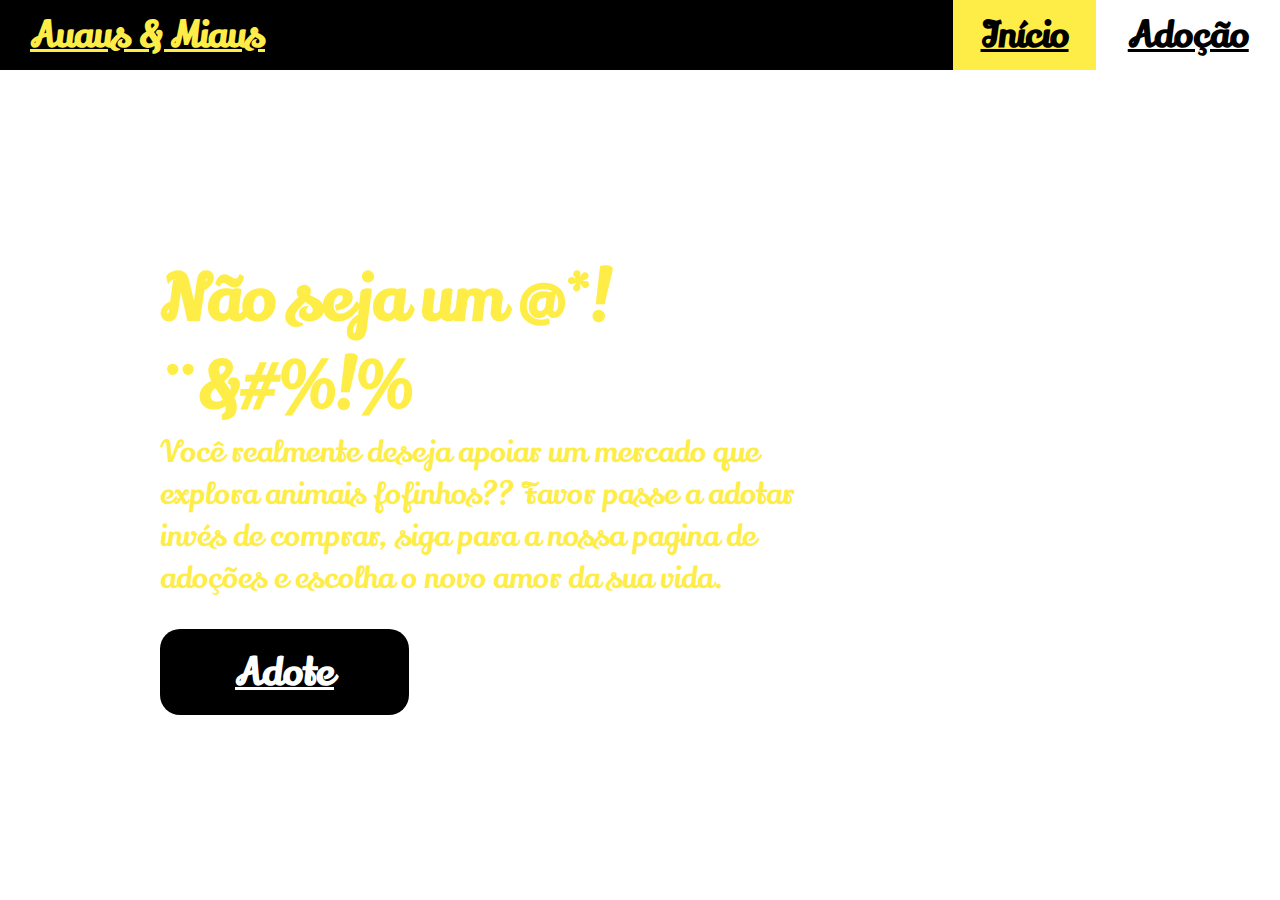
==== index.html @ 2bbce3ed "frist commit - primeiro upload" ====
<!DOCTYPE html>
<html lang="en">
<head>
    <meta charset="UTF-8">
    <meta http-equiv="X-UA-Compatible" content="IE=edge">
    <meta name="viewport" content="width=device-width, initial-scale=1.0">
    <link rel="preconnect" href="https://fonts.googleapis.com">
    <link rel="preconnect" href="https://fonts.gstatic.com" crossorigin>
    <link href="https://fonts.googleapis.com/css2?family=Lily+Script+One&display=swap" rel="stylesheet">
    <link rel="stylesheet" href="resilia pet.css">
    
    <title>Resilia Pet</title>
</head>
<body>
    <header class="header">
        <nav class="navH">
            <a class="nahH nav01" href=""><strong>Auaus & Miaus</strong></a>

            <a class="nahH nav02" href=""><strong>Início</strong></a>
            <a class="nahH nav03" href="./adocao.html"><strong>Adoção</strong></a>
        </nav>
    </header>

    <section class="inicio">
        <h1>Não seja um @*!¨&#%!%</h1>

        <p>
            Você realmente deseja apoiar um mercado que explora animais fofinhos??
            Favor passe a adotar invés de comprar, siga para a nossa pagina de adoções
            e escolha o novo amor da sua vida.
        </p>

        <button><a class="adote" href="./adocao.html"><strong>Adote</strong></a></button>
    </section>
</body>
</html>
---- resilia pet.css ----
*,*::after,*::before{

}
*{
    margin: 0;
    padding: 0;
    box-sizing: border-box;
    font-family: 'Lily Script One';
}

html,body{
    width: 100%;
    height: 100%;
}
body{
    display: grid;
    grid-template-columns: repeat(8, 1fr);
    grid-template-rows: repeat(8, auto);
    background-image: url(./background.jfif);
    background-size: cover;
    width: 100%;
    height: 100%;
}

.header{
    font-size: 36px;
    background-color: #000000;
    grid-column: 1/9;
    grid-row: inherit;
    height: 70px;
}

.navH{
    display: flex;
    height: 70px;
    justify-content: space-around;
    color: #000000;
    display: flex;
    align-items: center;
}

.nav01{
    width: 75%;
    padding-left: 30px;
    height: 70px;
    display: flex;
    align-items: center;
    color: #ffed47;
}

.nav02{
    background-color: #ffed47;
    width: 145px;
    height: 70px;
    display: flex;
    justify-content: center;
    align-items: center;
    color: #000000;
}

.nav03{
    background-color: #FFFFFF;
    width: 185px;
    height: 70px;
    display: flex;
    justify-content: center;
    align-items: center;
    color: #000000;
}

.inicio{
    color: #ffed47;
    grid-column: 2/6;
    grid-row: 5/9;
}

.inicio>h1{
    font-size: 64px;
}

.inicio>p{
    font-size: 30px;
}

.inicio>button{
    background-color: #000000;
    width: 249px;
    height: 86px;
    border: #000000;
    border-radius: 20px;
    margin-top: 30px;
}

.adote{
    font-size: 38px;
    color: #FFFFFF;
}
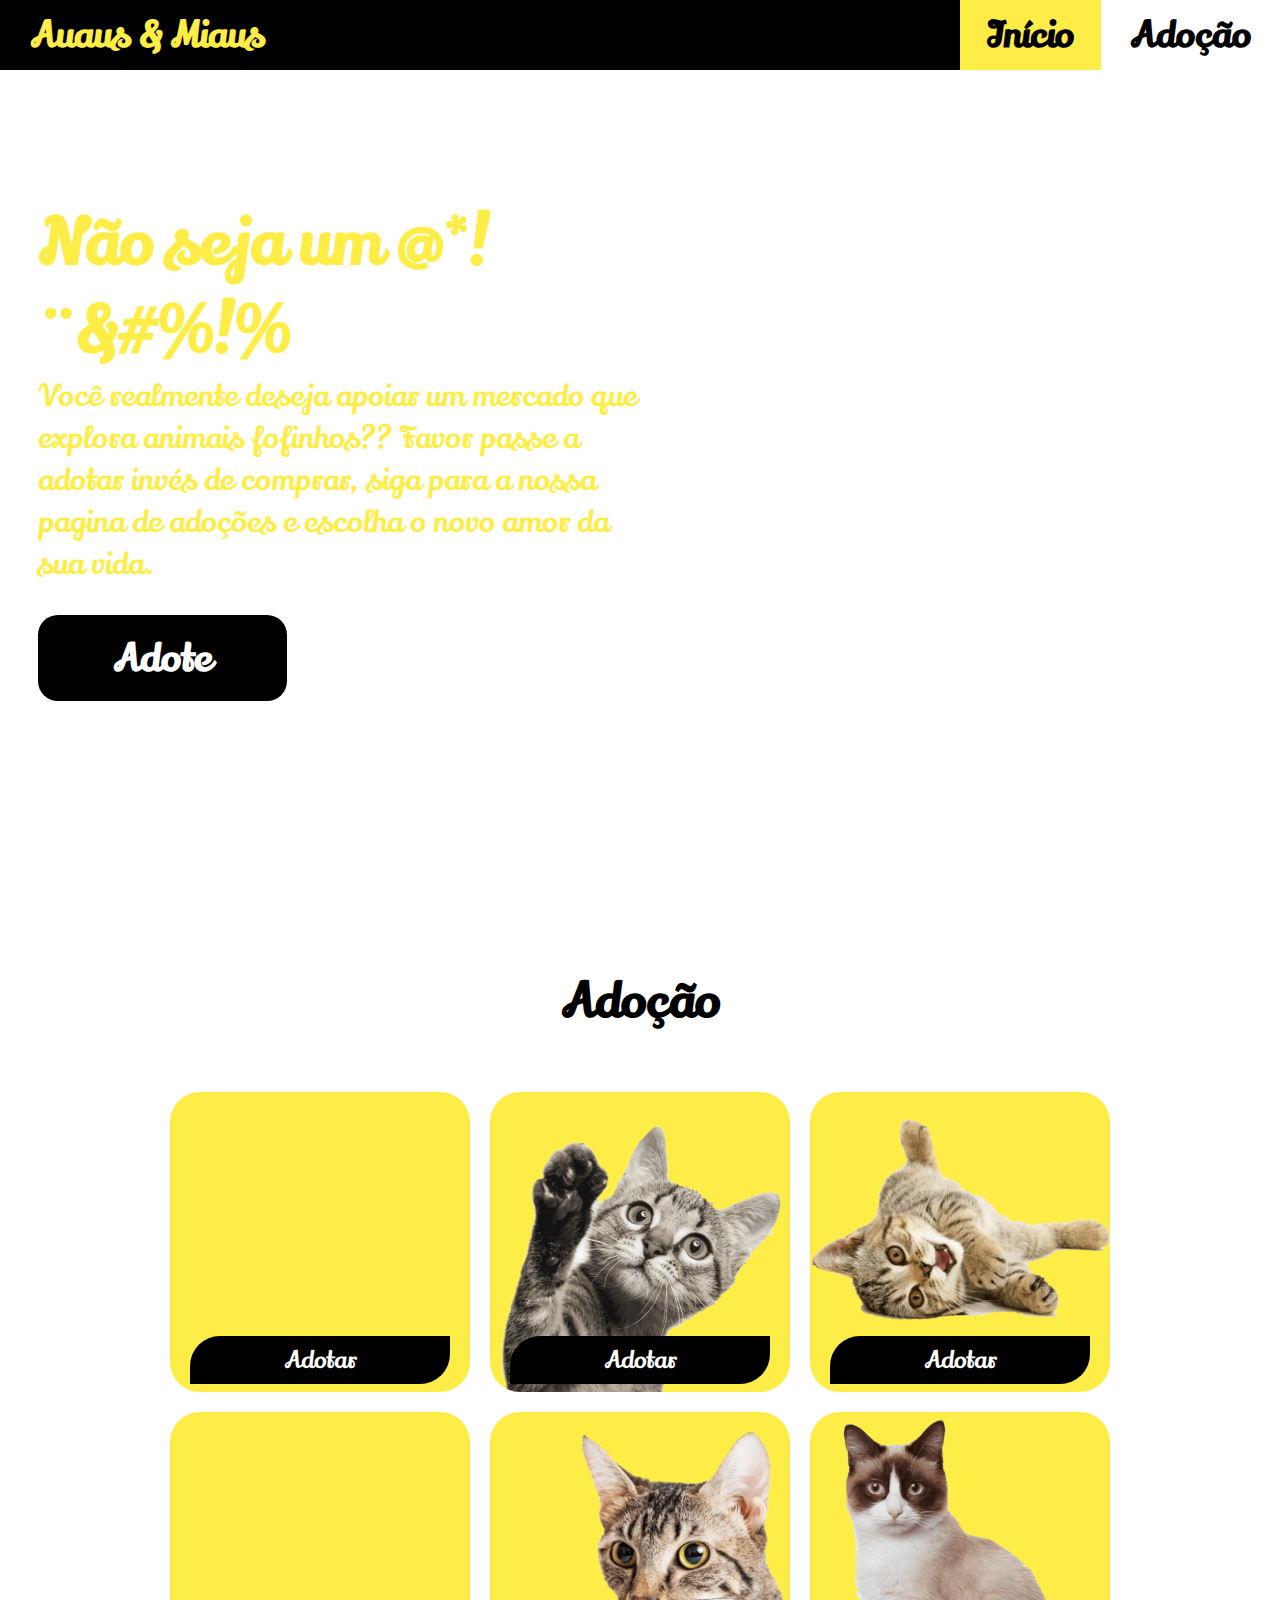
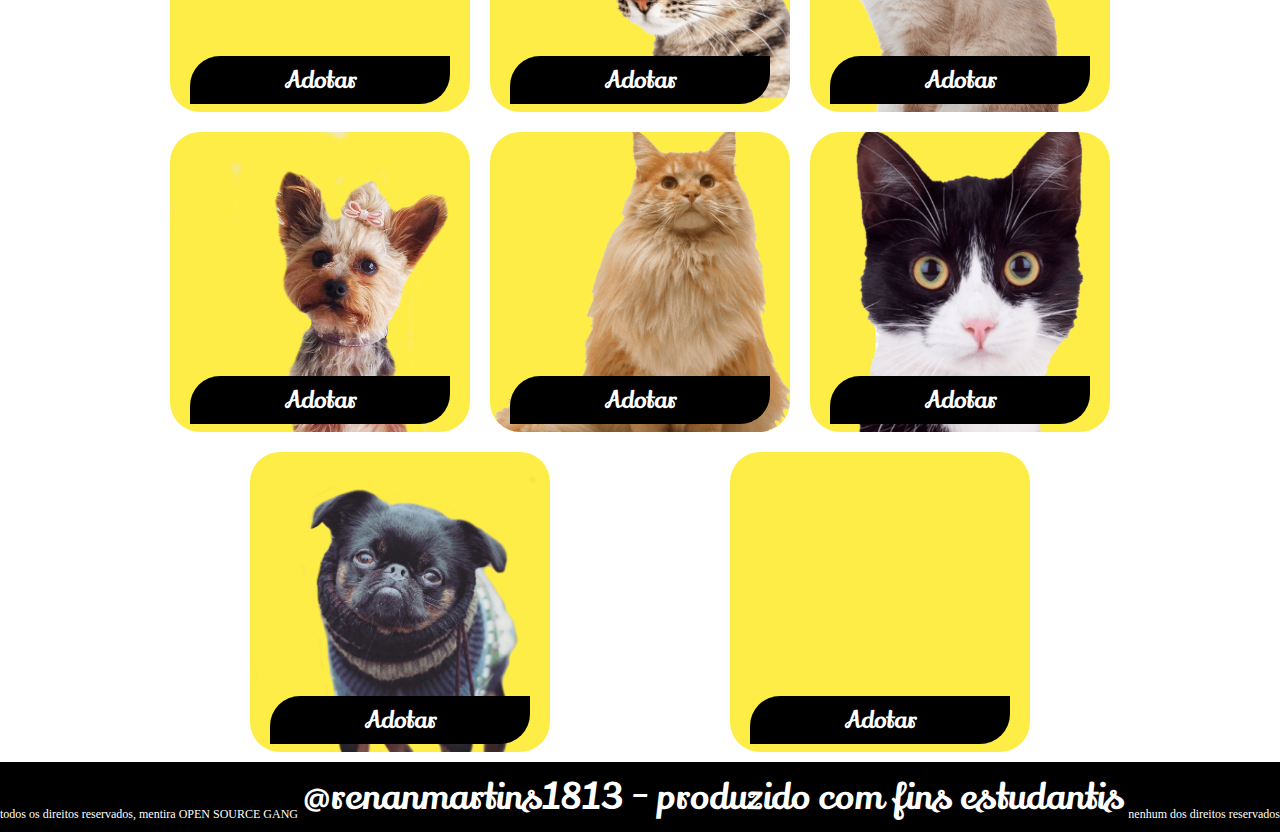
==== commit fd0078d2: "orgnizando pastas" ====
--- a/index.html
+++ b/index.html
@@ -1,36 +1,109 @@
-<!DOCTYPE html>
-<html lang="en">
-<head>
-    <meta charset="UTF-8">
-    <meta http-equiv="X-UA-Compatible" content="IE=edge">
-    <meta name="viewport" content="width=device-width, initial-scale=1.0">
-    <link rel="preconnect" href="https://fonts.googleapis.com">
-    <link rel="preconnect" href="https://fonts.gstatic.com" crossorigin>
-    <link href="https://fonts.googleapis.com/css2?family=Lily+Script+One&display=swap" rel="stylesheet">
-    <link rel="stylesheet" href="resilia pet.css">
-    
-    <title>Resilia Pet</title>
-</head>
-<body>
-    <header class="header">
-        <nav class="navH">
-            <a class="nahH nav01" href=""><strong>Auaus & Miaus</strong></a>
-
-            <a class="nahH nav02" href=""><strong>Início</strong></a>
-            <a class="nahH nav03" href="./adocao.html"><strong>Adoção</strong></a>
-        </nav>
-    </header>
-
-    <section class="inicio">
-        <h1>Não seja um @*!¨&#%!%</h1>
-
-        <p>
-            Você realmente deseja apoiar um mercado que explora animais fofinhos??
-            Favor passe a adotar invés de comprar, siga para a nossa pagina de adoções
-            e escolha o novo amor da sua vida.
-        </p>
-
-        <button><a class="adote" href="./adocao.html"><strong>Adote</strong></a></button>
-    </section>
-</body>
+<!DOCTYPE html>
+<html lang="en">
+<head>
+    <meta charset="UTF-8">
+    <meta http-equiv="X-UA-Compatible" content="IE=edge">
+    <meta name="viewport" content="width=device-width, initial-scale=1.0">
+    <link rel="preconnect" href="https://fonts.googleapis.com">
+    <link rel="preconnect" href="https://fonts.gstatic.com" crossorigin>
+    <link href="https://fonts.googleapis.com/css2?family=Lily+Script+One&display=swap" rel="stylesheet">
+    <link rel="stylesheet" href="./css/style.css">
+    <link rel="stylesheet" href="./css/media.css">
+    
+    <title>Resilia Pet</title>
+</head>
+<body>
+    <main>
+        <div class="div01">
+        <header class="header">
+            <a class="nahH nav01" href=""><strong>Auaus & Miaus</strong></a>
+            <p>Menu</p>
+            <nav class="navH">
+                
+
+                <a class="nahH nav02 fundoRGB" href=""><strong>Início</strong></a>
+                <a class="nahH nav03  fundoRGB" href="#adocao"><strong>Adoção</strong></a>
+            </nav>
+        </header>
+
+        <section class="inicio">
+            <h1>Não seja um @*!¨&#%!%</h1>
+
+            <p>
+                Você realmente deseja apoiar um mercado que explora animais fofinhos??
+                Favor passe a adotar invés de comprar, siga para a nossa pagina de adoções
+                e escolha o novo amor da sua vida.
+            </p>
+
+            <button class="fundoRGB"><a class="adote" href="#adocao"><strong>Adote</strong></a></button>
+        </section>
+        </div>
+    </main>
+
+    <section class="adocao" id="adocao">
+        <h2><strong>Adoção</strong></h2>
+        <div class="pets">
+            <div class="tables pet01">
+                <h2 class="petName">Nome</h2>
+                <p class="petDesc">Lorem ipsum dolor sit amet, consectetur adipiscing elit.</p>
+                <button class="adotar02 fundoRGB">Adotar</button>
+            </div>
+            <div class="tables  pet02">
+                <h2 class="petName">Nome</h2>
+                <p class="petDesc">Lorem ipsum dolor sit amet, consectetur adipiscing elit.</p>
+                <button class="adotar02 fundoRGB">Adotar</button>
+            </div>
+            <div class="tables pet03">
+                <h2 class="petName">Nome</h2>
+                <p class="petDesc">Lorem ipsum dolor sit amet, consectetur adipiscing elit.</p>
+                <button class="adotar02 fundoRGB">Adotar</button>
+            </div>
+            <div class="tables pet04">
+                <h2 class="petName">Nome</h2>
+                <p class="petDesc">Lorem ipsum dolor sit amet, consectetur adipiscing elit.</p>
+                <button class="adotar02 fundoRGB">Adotar</button>
+            </div>
+            <div class="tables pet05">
+                <h2 class="petName">Nome</h2>
+                <p class="petDesc">Lorem ipsum dolor sit amet, consectetur adipiscing elit.</p>
+                <button class="adotar02 fundoRGB">Adotar</button>
+            </div>
+            <div class="tables pet06">
+                <h2 class="petName">Nome</h2>
+                <p class="petDesc">Lorem ipsum dolor sit amet, consectetur adipiscing elit.</p>
+                <button class="adotar02 fundoRGB">Adotar</button>
+            </div>
+            <div class="tables pet07">
+                <h2 class="petName">Nome</h2>
+                <p class="petDesc">Lorem ipsum dolor sit amet, consectetur adipiscing elit.</p>
+                <button class="adotar02 fundoRGB">Adotar</button>
+            </div>
+            <div class="tables pet08">
+                <h2 class="petName">Nome</h2>
+                <p class="petDesc">Lorem ipsum dolor sit amet, consectetur adipiscing elit.</p>
+                <button class="adotar02 fundoRGB">Adotar</button>
+            </div>
+            <div class="tables pet09">
+                <h2 class="petName">Nome</h2>
+                <p class="petDesc">Lorem ipsum dolor sit amet, consectetur adipiscing elit.</p>
+                <button class="adotar02 fundoRGB">Adotar</button>
+            </div>
+            <div class="tables pet10">
+                <h2 class="petName">Nome</h2>
+                <p class="petDesc">Lorem ipsum dolor sit amet, consectetur adipiscing elit.</p>
+                <button class="adotar02 fundoRGB">Adotar</button>
+            </div>
+            <div class="tables pet11">
+                <h2 class="petName">Nome</h2>
+                <p class="petDesc">Lorem ipsum dolor sit amet, consectetur adipiscing elit.</p>
+                <button class="adotar02 fundoRGB">Adotar</button>
+            </div>
+        </div>
+    </section>
+    <footer>
+        <p class="p01">todos os direitos reservados, mentira OPEN SOURCE GANG</p>
+        <p class="p02">@renanmartins1813 - produzido com fins estudantis</p>
+        <p class="p03">nenhum  dos direitos reservados</p>
+    </footer>
+</body>
 </html>--- a/css/style.css
+++ b/css/style.css
@@ -0,0 +1,278 @@
+*,*::after,*::before{
+    margin: 0;
+    padding: 0;
+    box-sizing: border-box;
+    font-family: 'Lily Script One';
+}
+
+html,body{
+    width: 100%;
+    height: 100%;
+}
+
+body{
+    display: grid;
+    grid-template-columns: repeat(8, 1fr);
+    grid-template-rows: repeat(8, auto);
+    width: 100%;
+    height: 100%;
+}
+
+main{
+    grid-column: 1/9;
+    grid-row: 1/4;
+}
+
+.div01{
+    background-image: url(../assets/background/background.jfif);
+    background-size: cover;
+    background-repeat: no-repeat;
+    width: 100%;
+    height: 100vh;
+}
+
+header{
+    width: 100%;
+    height: 70px;
+    font-size: 36px;
+    background-color: #000;
+    position: fixed;
+    display: flex;
+    justify-content: space-around;
+    align-items: center;
+}
+
+header>p{
+    display: none;
+    color: #ffed47;
+}
+
+a{
+    text-decoration: none;
+}
+
+.navH{
+    display: flex;
+    width: 25%;
+    height: 70px;
+    justify-content: space-around;
+    color: #000000;
+    display: flex;
+    align-items: center;
+}
+
+.nav01{
+    width: 75%;
+    padding-left: 30px;
+    height: 70px;
+    display: flex;
+    align-items: center;
+    color: #ffed47;
+}
+
+.nav02{
+    background-color: #ffed47;
+    width: 145px;
+    height: 70px;
+    display: flex;
+    justify-content: center;
+    align-items: center;
+    color: #000000;
+}
+
+.nav03{
+    background-color: #FFFFFF;
+    width: 185px;
+    height: 70px;
+    display: flex;
+    justify-content: center;
+    align-items: center;
+    color: #000000;
+}
+
+.inicio{
+    color: #ffed47;
+    height: 100%;
+    width: 50%;
+    display: flex;
+    flex-flow: column wrap;
+    justify-content: center;
+    align-items: flex-start;
+    padding-left: 3%;
+}
+
+.inicio>h1{
+    font-size: 64px;
+}
+
+.inicio>p{
+    font-size: 30px;
+}
+
+.inicio>button{
+    background-color: #000000;
+    width: 249px;
+    height: 86px;
+    border: #000000;
+    border-radius: 20px;
+    margin-top: 30px;
+}
+
+.adote{
+    font-size: 38px;
+    color: #FFFFFF;
+}
+
+.adocao{
+    grid-column: 2/8;
+    grid-row: 5/6;
+    width: 100%;
+    height: 100%;
+}
+
+.adocao>h2{
+    font-size: 48px;
+    text-align: center;
+    margin-top: 68px;
+    margin-bottom: 48px;
+}
+
+.pets{
+    width: 100%;
+    display: flex;
+    flex-wrap: wrap;
+    justify-content: space-around;
+    align-items: center;
+}
+
+.tables{
+    background-size: cover;
+    height: 300px;
+    width: 300px;
+    background-color: #ffed47;
+    border: #ffed47;
+    border-radius: 30px;
+    display: flex;
+    flex-wrap: wrap;
+    justify-content: space-around;
+    align-items: flex-end;
+    margin: 10px;
+}
+
+.petName{
+    font-size: 32px;
+    text-align: center;
+    color: #ff8eaf;
+    text-shadow: 1px 1px 3px #000000;
+    opacity: 0;
+}
+
+.petDesc{
+    font-size: 28px;
+    text-align: center;
+    color: #ff8eaf;
+    text-shadow: 1px 1px 3px #000000;
+    opacity: 0;
+}
+
+.pet01{
+    background-image: url(../assets/images/dog01.png);
+}
+
+.pet02{
+    background-image: url(../assets/images/cat01.png);
+}
+
+.pet03{
+    background-image: url(../assets/images/cat02.png);
+}
+
+.pet04{
+    background-image: url(../assets/images/dog02.png);
+}
+
+.pet05{
+    background-image: url(../assets/images/cat03.png);
+}
+
+.pet06{
+    background-image: url(../assets/images/cat04.png);
+}
+
+.pet07{
+    background-image: url(../assets/images/dog03.png);
+}
+
+.pet08{
+    background-image: url(../assets/images/cat05.png);
+}
+
+.pet09{
+    background-image: url(../assets/images/cat06.png);
+}
+
+.pet10{
+    background-image: url(../assets/images/dog04.png);
+}
+
+.pet11{
+    background-image: url(../assets/images/dog05.png);
+}
+
+.adotar02{
+    width: 260px;
+    height: 48px;
+    font-size: 24px;
+    background-color: #000000;
+    color: #FFFFFF;
+    border: #000000;
+    border-radius: 30px 0px;
+    margin: 8px;
+}
+
+footer{
+    grid-column: 1/9;
+    grid-row: 8/9;
+    width: 100%;
+    height: 70px;
+    font-size: 36px;
+    background-color: #000000;
+    color: #FFFFFF;
+    display: flex;
+    flex-flow: row;
+    flex-wrap: wrap;
+    justify-content: space-between;
+    align-content: center;
+    align-items: flex-end;
+}
+
+footer>.p01{
+    font-size: 12px;
+    font-family: Georgia, 'Times New Roman', Times, serif;
+    order: -1;
+}
+
+footer>.p03{
+    font-size: 12px;
+    font-family: Georgia, 'Times New Roman', Times, serif;
+}
+
+.tables:hover>.petName{
+    opacity: 1;
+}
+
+.tables:hover>.petDesc{
+    opacity: 1;
+}
+
+@keyframes fundoPretoBranco{
+    0% {background-color: red;}
+    50% {background-color: green;}
+    100% {background-color: blue;}
+}
+
+.fundoRGB:hover{
+    animation-name: fundoPretoBranco;
+    animation-duration: 3s;
+    animation-iteration-count: infinite;
+}--- a/css/media.css
+++ b/css/media.css
@@ -0,0 +1,91 @@
+@media screen and (max-width: 812px){
+    .header{
+        width: 100%;
+        font-size: 24px;
+        display: flex;
+        justify-content: space-around;
+        align-items: center;
+    }
+    .header>.nav01{
+        padding: 0;
+    }
+    .header>nav{
+        display: none;
+    }
+    .header>p{
+        display: block;
+    }
+
+    .inicio{
+        color: #ffed47;
+        height: 100%;
+        width: 100%;
+        display: flex;
+        flex-flow: column wrap;
+        justify-content: center;
+
+    }
+    
+    .inicio>h1{
+        font-size: 32px;
+    }
+    
+    .inicio>p{
+        font-size: 24px;
+    }
+    
+    .inicio>button{
+        background-color: #000000;
+        width: 149px;
+        height: 46px;
+        border: #000000;
+        border-radius: 20px;
+        margin-top: 30px;
+    }
+    
+    .adote{
+        font-size: 26px;
+        color: #FFFFFF;
+    }
+
+    footer{
+        grid-column: 1/9;
+        grid-row: 8/9;
+        width: 100%;
+        height: 70px;
+        font-size: 18px;
+        background-color: #000000;
+        color: #FFFFFF;
+        display: flex;
+        flex-flow: column wrap;
+        justify-content: space-around;
+        align-items: center;
+    }
+    
+    footer>.p01{
+        order: -1;
+    }
+
+    footer>.p02{
+        font-size: 14px;
+        font-family: Georgia, 'Times New Roman', Times, serif;
+        order: 3;
+    }
+    
+    footer>.p03{
+        font-size: 12px;
+        font-family: Georgia, 'Times New Roman', Times, serif;
+    }
+}
+
+@media screen and (max-width: 409px){
+    *{
+        font-size: 18px;
+    }
+}
+
+@media screen and (max-width: 375px){
+    *{
+        font-size: 14px;
+    }
+}